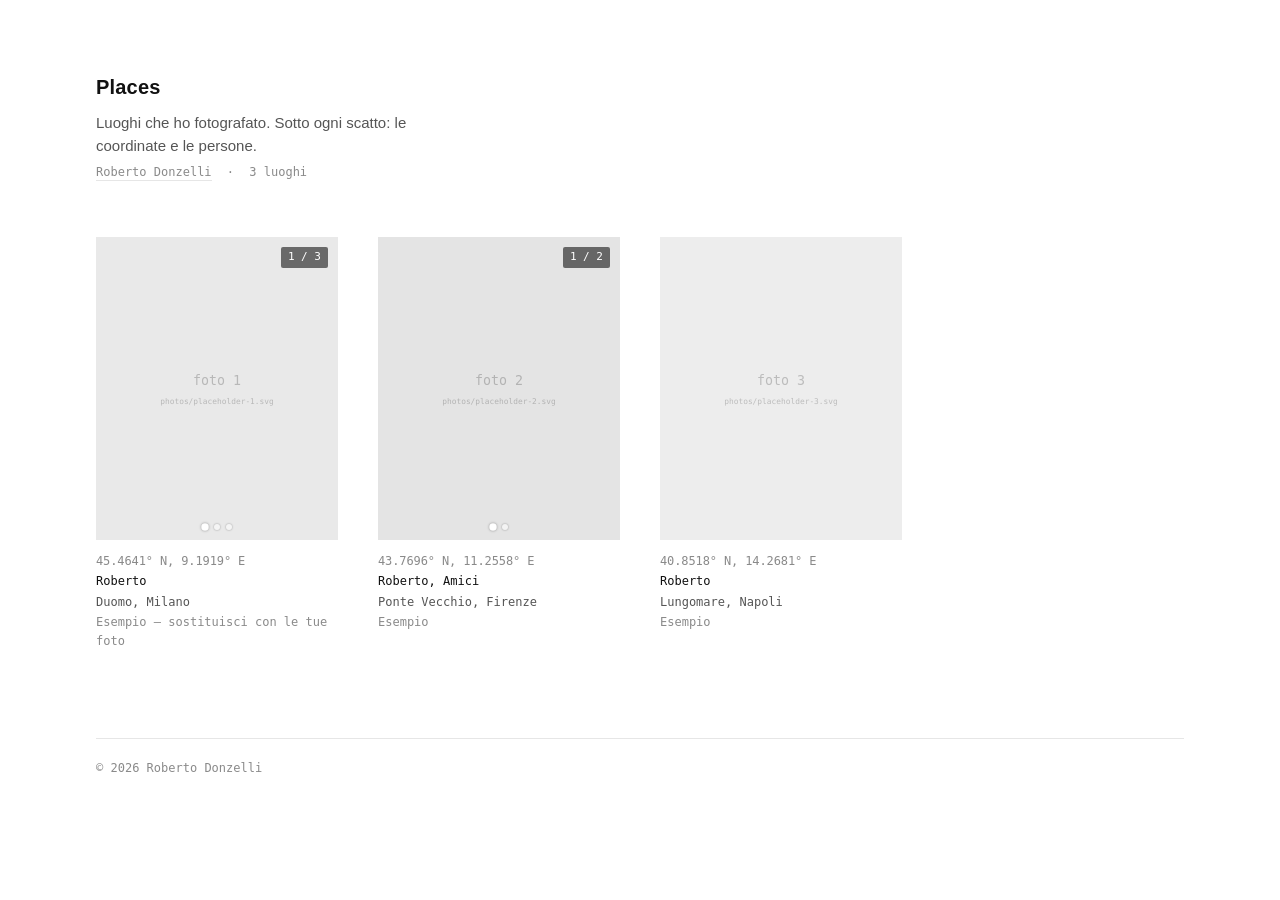
==== places/index.html @ 88700cb1 "Serve site only at /places; keep domain root free - move all site files into places/ so the page liv" ====
<!DOCTYPE html>
<html lang="it">
<head>
  <meta charset="UTF-8" />
  <meta name="viewport" content="width=device-width, initial-scale=1.0" />
  <title>Places — Roberto Donzelli</title>
  <meta name="description" content="Luoghi, coordinate e persone. Un archivio fotografico di Roberto Donzelli." />
  <meta name="color-scheme" content="light dark" />

  <!-- Open Graph -->
  <meta property="og:title" content="Places — Roberto Donzelli" />
  <meta property="og:description" content="Luoghi, coordinate e persone." />
  <meta property="og:type" content="website" />
  <meta property="og:url" content="https://robertodonzelli.it/places" />

  <link rel="icon" href="data:image/svg+xml,<svg xmlns='http://www.w3.org/2000/svg' viewBox='0 0 100 100'><text y='.9em' font-size='90'>📍</text></svg>" />
  <link rel="stylesheet" href="styles.css" />
</head>
<body>
  <main class="wrap">
    <header class="masthead">
      <h1>Places</h1>
      <p class="lede">
        Luoghi che ho fotografato. Sotto ogni scatto: le coordinate e le persone.
      </p>
      <p class="byline">
        <a href="https://robertodonzelli.it">Roberto Donzelli</a>
        <span class="sep">·</span>
        <span id="count" class="count"></span>
      </p>
    </header>

    <section id="grid" class="grid" aria-label="Galleria dei luoghi">
      <!-- Le miniature vengono generate da places.js a partire da data/places.json -->
    </section>

    <footer class="foot">
      <span>© <span id="year"></span> Roberto Donzelli</span>
    </footer>
  </main>

  <!-- Lightbox -->
  <div id="lightbox" class="lightbox" role="dialog" aria-modal="true" aria-hidden="true">
    <button class="lightbox__close" aria-label="Chiudi">&times;</button>
    <button class="lightbox__nav lightbox__nav--prev" aria-label="Foto precedente">&#8249;</button>
    <button class="lightbox__nav lightbox__nav--next" aria-label="Foto successiva">&#8250;</button>
    <figure class="lightbox__figure">
      <img id="lightbox-img" alt="" />
      <figcaption id="lightbox-caption" class="lightbox__caption"></figcaption>
    </figure>
  </div>

  <!-- I tuoi luoghi: modifica SOLO questo file per aggiungere foto -->
  <script src="data/places.js" defer></script>
  <script src="places.js" defer></script>
</body>
</html>
---- places/styles.css ----
:root {
  --bg: #ffffff;
  --fg: #111111;
  --muted: #8a8a8a;
  --muted-strong: #555555;
  --line: #e6e6e6;
  --accent: #111111;
  --thumb-bg: #f3f3f3;
  --maxw: 1120px;
  --gap: 40px;
  --mono: ui-monospace, "SF Mono", "SFMono-Regular", Menlo, Consolas, "Roboto Mono", monospace;
  --sans: -apple-system, BlinkMacSystemFont, "Segoe UI", Roboto, Helvetica, Arial, sans-serif;
}

:root:not([data-theme="light"]) {
  @media (prefers-color-scheme: dark) {
    --bg: #0d0d0d;
    --fg: #ededed;
    --muted: #7d7d7d;
    --muted-strong: #a8a8a8;
    --line: #232323;
    --accent: #ededed;
    --thumb-bg: #1a1a1a;
  }
}

:root[data-theme="dark"] {
  --bg: #0d0d0d;
  --fg: #ededed;
  --muted: #7d7d7d;
  --muted-strong: #a8a8a8;
  --line: #232323;
  --accent: #ededed;
  --thumb-bg: #1a1a1a;
}

* { box-sizing: border-box; }

html { -webkit-text-size-adjust: 100%; }

body {
  margin: 0;
  background: var(--bg);
  color: var(--fg);
  font-family: var(--sans);
  font-size: 15px;
  line-height: 1.5;
  -webkit-font-smoothing: antialiased;
  text-rendering: optimizeLegibility;
}

a { color: inherit; }

.wrap {
  max-width: var(--maxw);
  margin: 0 auto;
  padding: 72px 16px 96px;
}

/* ---------- Masthead ---------- */
.masthead { margin-bottom: 56px; }

.masthead h1 {
  font-size: 20px;
  font-weight: 600;
  letter-spacing: 0.01em;
  margin: 0 0 10px;
}

.lede {
  margin: 0 0 6px;
  max-width: 46ch;
  color: var(--muted-strong);
}

.byline {
  margin: 0;
  font-family: var(--mono);
  font-size: 12px;
  color: var(--muted);
}

.byline a {
  text-decoration: none;
  border-bottom: 1px solid var(--line);
  padding-bottom: 1px;
}
.byline a:hover { border-color: var(--fg); }

.sep { margin: 0 8px; }

/* ---------- Grid ---------- */
.grid {
  display: grid;
  grid-template-columns: repeat(auto-fill, minmax(220px, 1fr));
  gap: var(--gap);
}

.place { margin: 0; }

/* ---------- Carosello (piu' foto per luogo, scorribili) ---------- */
.carousel {
  position: relative;
  width: 100%;
  aspect-ratio: 4 / 5;
  background: var(--thumb-bg);
  overflow: hidden;
}

.carousel__strip {
  display: flex;
  width: 100%;
  height: 100%;
  overflow-x: auto;
  overflow-y: hidden;
  scroll-snap-type: x mandatory;
  -webkit-overflow-scrolling: touch;
  scrollbar-width: none;
}
.carousel__strip::-webkit-scrollbar { display: none; }

.carousel__slide {
  flex: 0 0 100%;
  width: 100%;
  height: 100%;
  scroll-snap-align: center;
  border: 0;
  padding: 0;
  margin: 0;
  background: var(--thumb-bg);
  cursor: pointer;
  overflow: hidden;
}

.carousel__slide img {
  width: 100%;
  height: 100%;
  object-fit: cover;
  display: block;
  transition: transform 0.5s cubic-bezier(0.2, 0.8, 0.2, 1), opacity 0.4s ease;
  opacity: 0;
}
.carousel__slide img.is-loaded { opacity: 1; }
.carousel:hover .carousel__slide img { transform: scale(1.03); }

.carousel__counter {
  position: absolute;
  top: 10px;
  right: 10px;
  font-family: var(--mono);
  font-size: 11px;
  color: #fff;
  background: rgba(0, 0, 0, 0.55);
  padding: 2px 7px;
  border-radius: 2px;
  pointer-events: none;
}

.carousel__dots {
  position: absolute;
  bottom: 10px;
  left: 0;
  right: 0;
  display: flex;
  gap: 6px;
  justify-content: center;
  pointer-events: auto;
}

.carousel__dot {
  width: 6px;
  height: 6px;
  padding: 0;
  border: 0;
  border-radius: 50%;
  background: rgba(255, 255, 255, 0.55);
  box-shadow: 0 0 2px rgba(0, 0, 0, 0.4);
  cursor: pointer;
  transition: background 0.2s ease, transform 0.2s ease;
}
.carousel__dot.is-active {
  background: #fff;
  transform: scale(1.25);
}

.place__meta {
  margin-top: 12px;
  font-family: var(--mono);
  font-size: 12px;
  line-height: 1.55;
}

.place__coords {
  color: var(--muted);
  text-decoration: none;
  letter-spacing: -0.01em;
}
.place__coords:hover { color: var(--fg); }

.place__people {
  color: var(--fg);
  margin-top: 2px;
}

.place__where {
  color: var(--muted-strong);
  margin-top: 2px;
}

.place__date {
  color: var(--muted);
  margin-top: 2px;
}

/* ---------- Footer ---------- */
.foot {
  margin-top: 88px;
  padding-top: 20px;
  border-top: 1px solid var(--line);
  font-family: var(--mono);
  font-size: 12px;
  color: var(--muted);
}

/* ---------- Lightbox ---------- */
.lightbox {
  position: fixed;
  inset: 0;
  background: color-mix(in srgb, var(--bg) 90%, transparent);
  backdrop-filter: blur(8px);
  display: none;
  align-items: center;
  justify-content: center;
  padding: 24px;
  z-index: 50;
}

.lightbox.is-open { display: flex; }

.lightbox__figure {
  margin: 0;
  max-width: min(90vw, 900px);
  max-height: 90vh;
  display: flex;
  flex-direction: column;
  align-items: center;
}

.lightbox__figure img {
  max-width: 100%;
  max-height: 78vh;
  object-fit: contain;
  background: var(--thumb-bg);
}

.lightbox__caption {
  margin-top: 14px;
  font-family: var(--mono);
  font-size: 12px;
  color: var(--muted-strong);
  text-align: center;
}
.lightbox__caption a { color: var(--muted); }

.lightbox__close {
  position: absolute;
  top: 16px;
  right: 20px;
  background: none;
  border: 0;
  color: var(--fg);
  font-size: 32px;
  line-height: 1;
  cursor: pointer;
  padding: 8px;
}

.lightbox__nav {
  position: absolute;
  top: 50%;
  transform: translateY(-50%);
  background: none;
  border: 0;
  color: var(--fg);
  font-size: 44px;
  line-height: 1;
  cursor: pointer;
  padding: 12px 18px;
  opacity: 0.6;
  transition: opacity 0.2s ease;
  z-index: 2;
}
.lightbox__nav:hover { opacity: 1; }
.lightbox__nav--prev { left: 8px; }
.lightbox__nav--next { right: 8px; }

@media (max-width: 600px) {
  .lightbox__nav { font-size: 34px; padding: 10px 12px; }
}

@media (max-width: 600px) {
  .wrap { padding: 48px 16px 72px; }
  .grid { gap: 32px; }
}
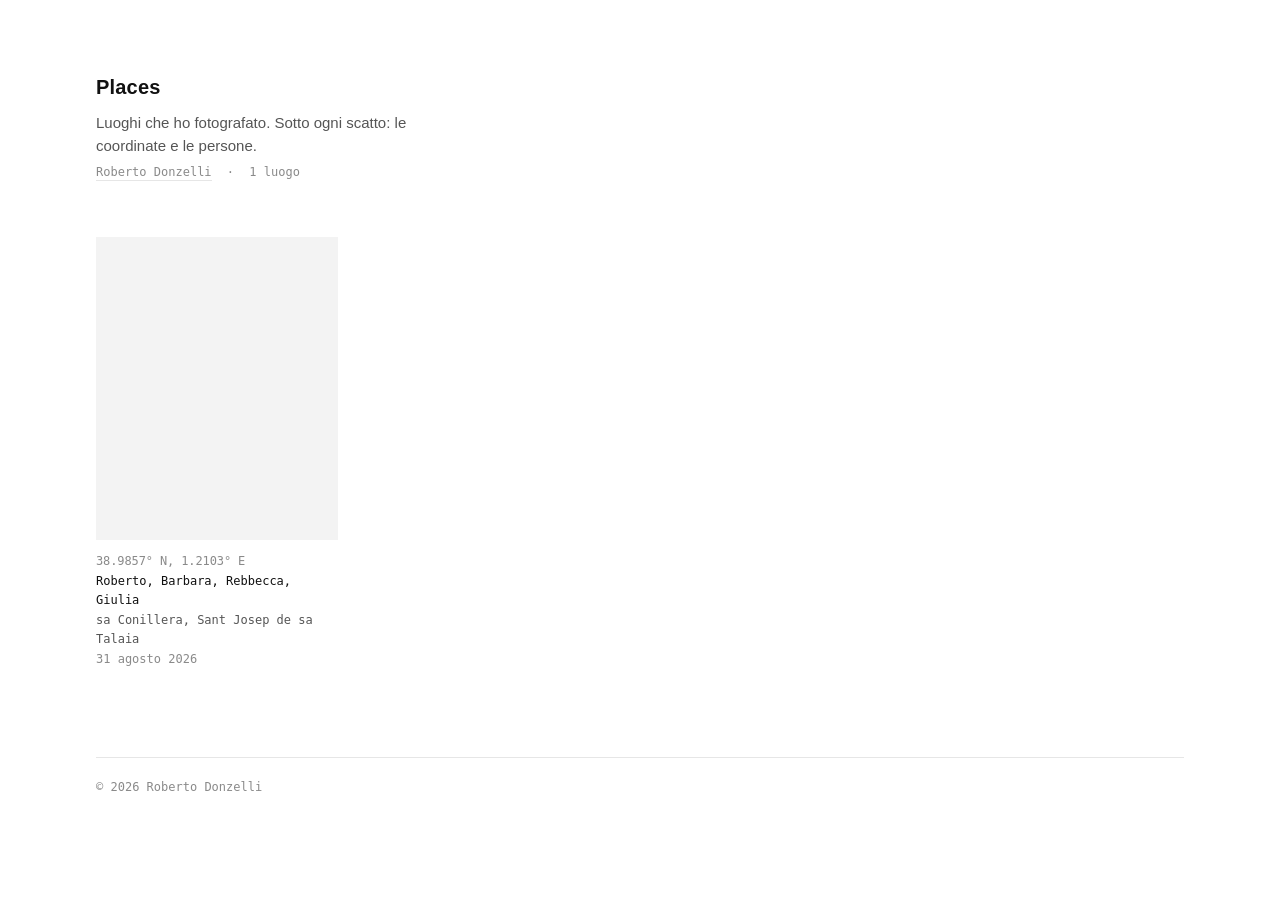
==== commit 86b39aed: "Add Sveltia CMS admin (/places/admin) like winefoodfan - migrate data from JS to data/places.json ({" ====
--- a/places/index.html
+++ b/places/index.html
@@ -50,8 +50,7 @@
     </figure>
   </div>
 
-  <!-- I tuoi luoghi: modifica SOLO questo file per aggiungere foto -->
-  <script src="data/places.js" defer></script>
+  <!-- I luoghi sono in data/places.json (gestiti dal pannello /places/admin) -->
   <script src="places.js" defer></script>
 </body>
 </html>
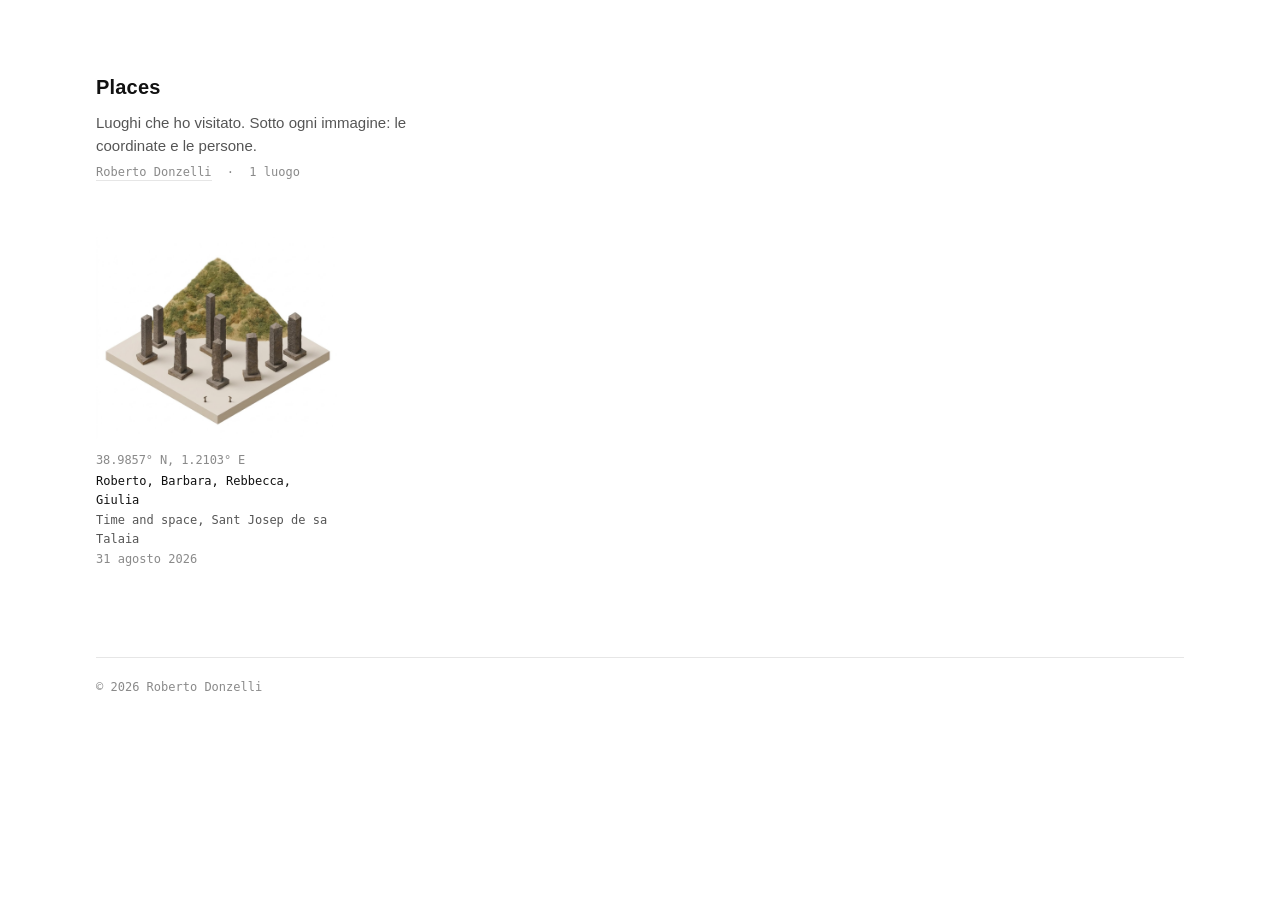
==== commit 1f9dcd2d: "White background, new intro text, show photos uncropped - force light theme (white background regard" ====
--- a/places/index.html
+++ b/places/index.html
@@ -1,11 +1,11 @@
 <!DOCTYPE html>
-<html lang="it">
+<html lang="it" data-theme="light">
 <head>
   <meta charset="UTF-8" />
   <meta name="viewport" content="width=device-width, initial-scale=1.0" />
   <title>Places — Roberto Donzelli</title>
   <meta name="description" content="Luoghi, coordinate e persone. Un archivio fotografico di Roberto Donzelli." />
-  <meta name="color-scheme" content="light dark" />
+  <meta name="color-scheme" content="light" />
 
   <!-- Open Graph -->
   <meta property="og:title" content="Places — Roberto Donzelli" />
@@ -21,7 +21,7 @@
     <header class="masthead">
       <h1>Places</h1>
       <p class="lede">
-        Luoghi che ho fotografato. Sotto ogni scatto: le coordinate e le persone.
+        Luoghi che ho visitato. Sotto ogni immagine: le coordinate e le persone.
       </p>
       <p class="byline">
         <a href="https://robertodonzelli.it">Roberto Donzelli</a>
--- a/places/styles.css
+++ b/places/styles.css
@@ -102,7 +102,6 @@
 .carousel {
   position: relative;
   width: 100%;
-  aspect-ratio: 4 / 5;
   background: var(--thumb-bg);
   overflow: hidden;
 }
@@ -110,19 +109,18 @@
 .carousel__strip {
   display: flex;
   width: 100%;
-  height: 100%;
   overflow-x: auto;
   overflow-y: hidden;
   scroll-snap-type: x mandatory;
   -webkit-overflow-scrolling: touch;
   scrollbar-width: none;
+  align-items: flex-start;
 }
 .carousel__strip::-webkit-scrollbar { display: none; }
 
 .carousel__slide {
   flex: 0 0 100%;
   width: 100%;
-  height: 100%;
   scroll-snap-align: center;
   border: 0;
   padding: 0;
@@ -130,12 +128,13 @@
   background: var(--thumb-bg);
   cursor: pointer;
   overflow: hidden;
-}
-
+  display: block;
+}
+
+/* Immagini mostrate intere, senza ritaglio (mantengono le proporzioni originali) */
 .carousel__slide img {
   width: 100%;
-  height: 100%;
-  object-fit: cover;
+  height: auto;
   display: block;
   transition: transform 0.5s cubic-bezier(0.2, 0.8, 0.2, 1), opacity 0.4s ease;
   opacity: 0;
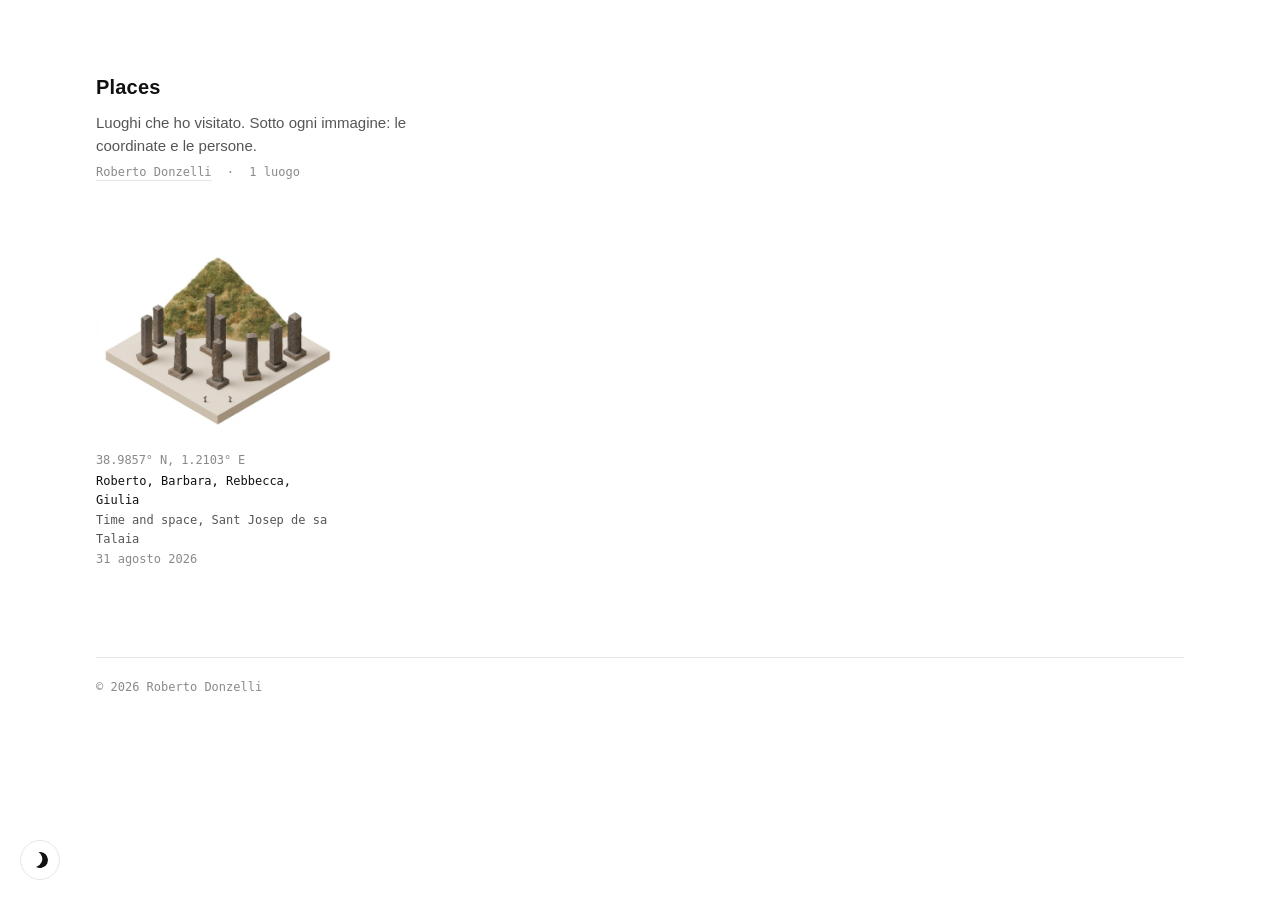
==== commit 1fba8b33: "Light/dark theme toggle with per-photo light & dark versions - toggle button (bottom-left) switches " ====
--- a/places/index.html
+++ b/places/index.html
@@ -1,11 +1,19 @@
 <!DOCTYPE html>
-<html lang="it" data-theme="light">
+<html lang="it">
 <head>
   <meta charset="UTF-8" />
   <meta name="viewport" content="width=device-width, initial-scale=1.0" />
   <title>Places — Roberto Donzelli</title>
   <meta name="description" content="Luoghi, coordinate e persone. Un archivio fotografico di Roberto Donzelli." />
-  <meta name="color-scheme" content="light" />
+  <meta name="color-scheme" content="light dark" />
+  <script>
+    // Imposta il tema prima del rendering per evitare il "lampo" (default: chiaro)
+    (function () {
+      var t = "light";
+      try { t = localStorage.getItem("places-theme") || "light"; } catch (e) {}
+      document.documentElement.setAttribute("data-theme", t === "dark" ? "dark" : "light");
+    })();
+  </script>
 
   <!-- Open Graph -->
   <meta property="og:title" content="Places — Roberto Donzelli" />
@@ -39,6 +47,10 @@
     </footer>
   </main>
 
+  <button id="theme-toggle" class="theme-toggle" type="button" aria-label="Cambia tema chiaro/scuro" title="Chiaro / scuro">
+    <span class="theme-toggle__icon" aria-hidden="true"></span>
+  </button>
+
   <!-- Lightbox -->
   <div id="lightbox" class="lightbox" role="dialog" aria-modal="true" aria-hidden="true">
     <button class="lightbox__close" aria-label="Chiudi">&times;</button>
--- a/places/styles.css
+++ b/places/styles.css
@@ -1,37 +1,77 @@
-:root {
+/* Tema chiaro (predefinito): sfondo bianco */
+:root, :root[data-theme="light"] {
   --bg: #ffffff;
   --fg: #111111;
   --muted: #8a8a8a;
   --muted-strong: #555555;
   --line: #e6e6e6;
   --accent: #111111;
-  --thumb-bg: #f3f3f3;
+  --thumb-bg: #ffffff;
   --maxw: 1120px;
   --gap: 40px;
   --mono: ui-monospace, "SF Mono", "SFMono-Regular", Menlo, Consolas, "Roboto Mono", monospace;
   --sans: -apple-system, BlinkMacSystemFont, "Segoe UI", Roboto, Helvetica, Arial, sans-serif;
 }
 
-:root:not([data-theme="light"]) {
-  @media (prefers-color-scheme: dark) {
-    --bg: #0d0d0d;
-    --fg: #ededed;
-    --muted: #7d7d7d;
-    --muted-strong: #a8a8a8;
-    --line: #232323;
-    --accent: #ededed;
-    --thumb-bg: #1a1a1a;
-  }
-}
-
+/* Tema scuro (attivato dal pulsante): sfondo nero */
 :root[data-theme="dark"] {
-  --bg: #0d0d0d;
+  --bg: #000000;
   --fg: #ededed;
   --muted: #7d7d7d;
-  --muted-strong: #a8a8a8;
-  --line: #232323;
+  --muted-strong: #b0b0b0;
+  --line: #222222;
   --accent: #ededed;
-  --thumb-bg: #1a1a1a;
+  --thumb-bg: #000000;
+}
+
+html { transition: none; }
+body { transition: background-color 0.25s ease, color 0.25s ease; }
+
+/* Pulsante tema, fisso in basso a sinistra */
+.theme-toggle {
+  position: fixed;
+  left: 20px;
+  bottom: 20px;
+  width: 40px;
+  height: 40px;
+  border-radius: 50%;
+  border: 1px solid var(--line);
+  background: var(--bg);
+  color: var(--fg);
+  cursor: pointer;
+  display: flex;
+  align-items: center;
+  justify-content: center;
+  z-index: 40;
+  transition: border-color 0.2s ease, background 0.2s ease;
+}
+.theme-toggle:hover { border-color: var(--fg); }
+
+/* Icona: sole (tema chiaro) / luna (tema scuro) */
+.theme-toggle__icon {
+  width: 16px;
+  height: 16px;
+  display: block;
+  position: relative;
+}
+/* Tema chiaro attivo → mostra la luna (clic = passa a scuro) */
+:root[data-theme="light"] .theme-toggle__icon {
+  border-radius: 50%;
+  box-shadow: inset -5px -3px 0 0 var(--fg);
+  transform: rotate(-20deg);
+}
+/* Tema scuro attivo → mostra il sole (clic = passa a chiaro) */
+:root[data-theme="dark"] .theme-toggle__icon {
+  background: var(--fg);
+  border-radius: 50%;
+  width: 12px;
+  height: 12px;
+  margin: 2px;
+  box-shadow:
+    0 -9px 0 -4px var(--fg), 0 9px 0 -4px var(--fg),
+    -9px 0 0 -4px var(--fg), 9px 0 0 -4px var(--fg),
+    6px 6px 0 -4px var(--fg), -6px -6px 0 -4px var(--fg),
+    6px -6px 0 -4px var(--fg), -6px 6px 0 -4px var(--fg);
 }
 
 * { box-sizing: border-box; }
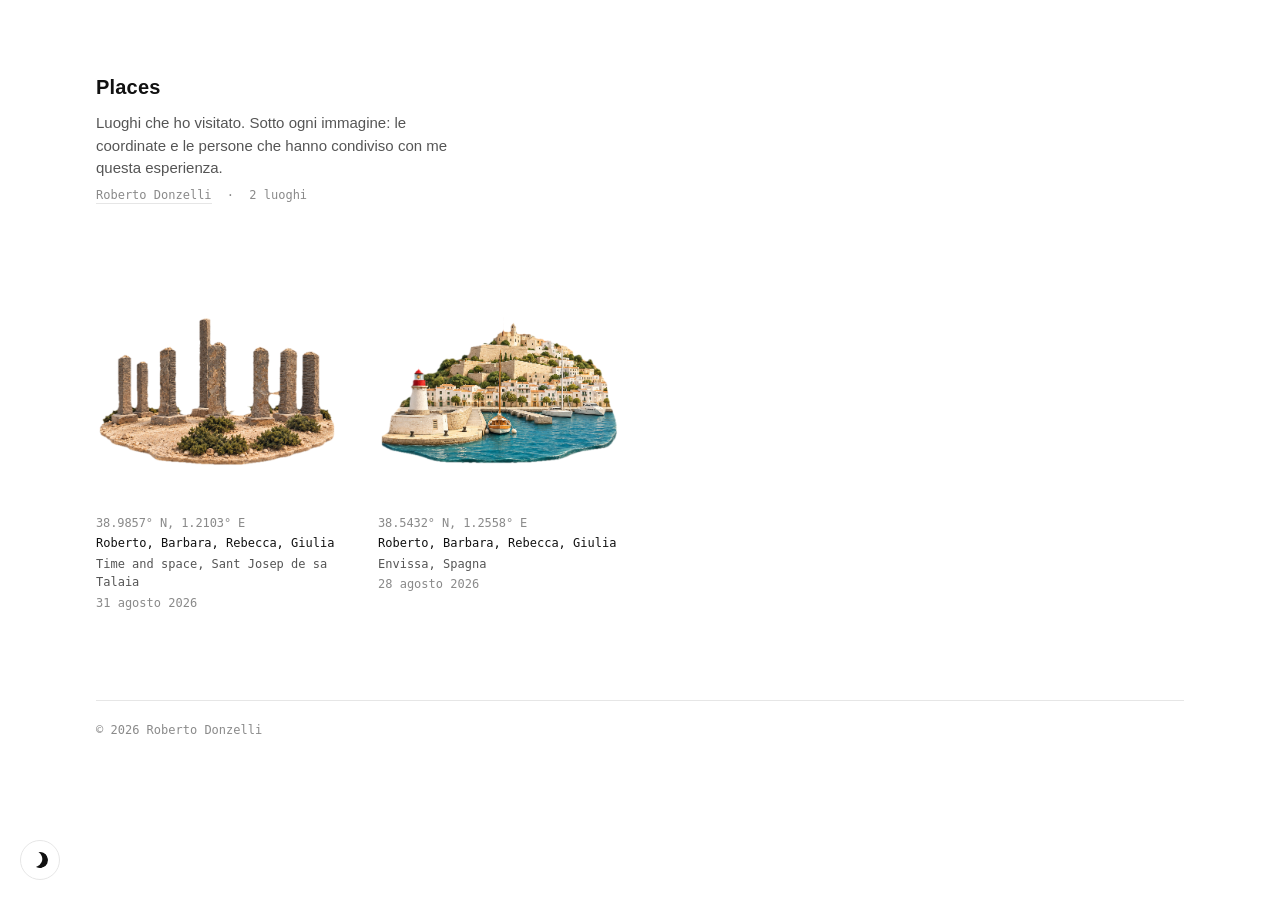
==== commit 30fd2df7: "Aggiorna statement home e ri-uniforma 'Rebecca' Co-Authored-By: Claude Opus 4.8 <noreply@anthropic.c" ====
--- a/places/index.html
+++ b/places/index.html
@@ -29,7 +29,7 @@
     <header class="masthead">
       <h1>Places</h1>
       <p class="lede">
-        Luoghi che ho visitato. Sotto ogni immagine: le coordinate e le persone.
+        Luoghi che ho visitato. Sotto ogni immagine: le coordinate e le persone che hanno condiviso con me questa esperienza.
       </p>
       <p class="byline">
         <a href="https://robertodonzelli.it">Roberto Donzelli</a>
